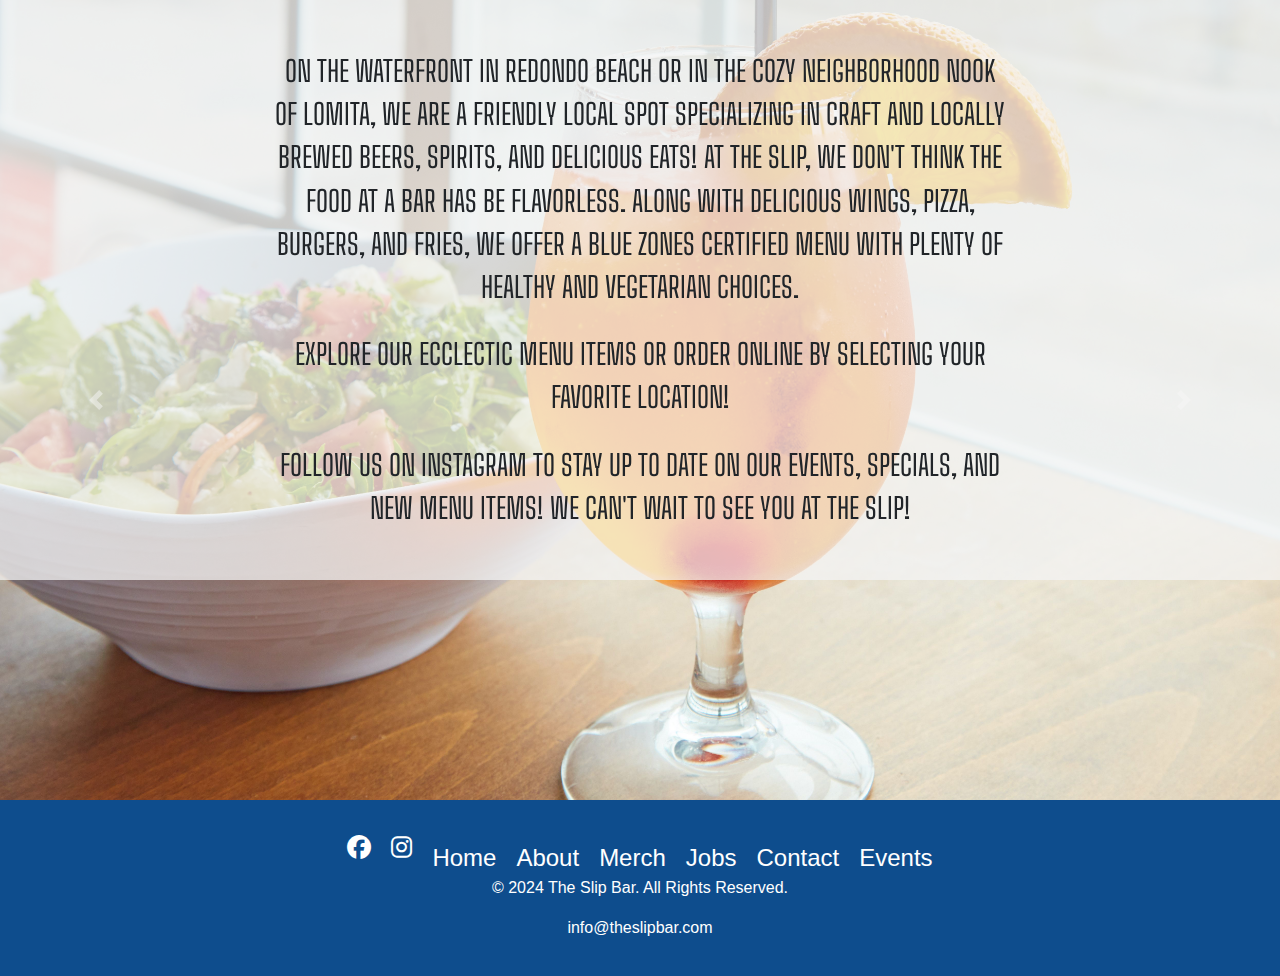
==== about.html @ 37f398b7 "Added files via upload" ====
<!DOCTYPE html>
<html lang="en">
  <head>
    <!-- Required meta tags -->
    <meta charset="utf-8" />
    <meta
      name="viewport"
      content="width=device-width, initial-scale=1, shrink-to-fit=no"
    />

    <link rel="stylesheet" href="css/index.css" />
    <!-- Bootstrap CSS -->
    <link
      rel="stylesheet"
      href="https://stackpath.bootstrapcdn.com/bootstrap/4.3.1/css/bootstrap.min.css"
      integrity="sha384-ggOyR0iXCbMQv3Xipma34MD+dH/1fQ784/j6cY/iJTQUOhcWr7x9JvoRxT2MZw1T"
      crossorigin="anonymous"
    />
    <!-- Font Awesome CSS -->
    <link rel="stylesheet" href="https://cdnjs.cloudflare.com/ajax/libs/font-awesome/5.15.3/css/all.min.css" integrity="sha384-mQ9vPWW95Napaa3aBF8nnWZQKfd8lXsYXnbGrvD73UEz1qUHvR1qqEFtY8x4ePE" crossorigin="anonymous">
    <link rel="stylesheet" href="css/css/all.min.css">


  

    <title>About Us</title>
  </head>
  <body>
    <header>
      <div class="about-container">
        <section class="about-container">
          <section class="about-section">
              <p>
                On the Waterfront in Redondo Beach or in the cozy neighborhood nook
                of Lomita, we are a friendly local spot specializing in craft and
                locally brewed beers, spirits, and delicious eats! At The Slip, we don't think the food at a bar has be flavorless. Along with delicious wings, pizza, burgers, and fries, we offer a Blue Zones
                certified menu with plenty of healthy and vegetarian choices.</p>
                <br>
              <p>
                Explore our ecclectic menu items or order online by selecting your favorite location!
              </p>
              <br>
              <p>
                Follow us on Instagram to stay up to date on our events, specials, and new menu items! We can't wait to see you at The Slip!
              </p>
          </section>
        <!-- <section class="nav-container"> -->
          <!-- <nav>
            <ul class="nav-flex-row">
              <li class="nav-item-tile">
                <a href="redondo-beach.html">
                  <div class="tile">
                    <span>Redondo Beach, CA</span>
                  </div>
                </a>
              </li>
              <li class="nav-item-tile">
                <a href="lomita.html">
                  <div class="tile">
                    <span>Lomita, CA</span>
                  </div>
                </a>
              </li> -->
            </ul>
          </nav>
        </section>
      </div>
    </header>

    <div id="carouselExampleControls" class="carousel slide" data-ride="carousel">
      <!-- Carousel content -->
           <div class="carousel-inner">
        <div class="carousel-item active">
          <img src="img/full (1).jpeg" class="d-block w-100" alt="food" />
        </div>
        <div class="carousel-item">
          <img src="img/full.jpeg" class="d-block w-100" alt="food" />
        </div>
      </div>
      <a
        class="carousel-control-prev"
        href="#carouselExampleControls"
        role="button"
        data-slide="prev"
      >
        <span class="carousel-control-prev-icon" aria-hidden="true"></span>
        <span class="sr-only">Previous</span>
      </a>
      <a
        class="carousel-control-next"
        href="#carouselExampleControls"
        role="button"
        data-slide="next"
      >
        <span class="carousel-control-next-icon" aria-hidden="true"></span>
        <span class="sr-only">Next</span>
      </a>
    </div>
    </div>

    <!-- <section class="about-section">
      <article>
        <p>
          On the Waterfront in Redondo Beach or in the cozy neighborhood nook
          of Lomita, we are a friendly local spot specializing in craft and
          locally brewed beers, spirits, and delicious eats! At The Slip, we don't think the food at a bar has be flavorless. Along with delicious wings, pizza, burgers, and fries, we offer a Blue Zones
          certified menu with plenty of healthy and vegetarian choices.</p>
          <br>
        <p>
          Explore our ecclectic menu items or order online by selecting your favorite location!
        </p>
        <br>
        <p>
          Follow us on Instagram to stay up to date on our events, specials, and new menu items! We can't wait to see you at The Slip!
        </p>
      </article>
    </section> -->

    <footer class="footer">
      <div class="social-links">
        <a href="https://www.facebook.com/theslipbar/" target="_blank">
          <i class="fab fa-facebook"></i>
        </a>
        <a href="https://www.instagram.com/theslipbar/" target="_blank">
          <i class="fab fa-instagram"></i>
        </a>
        <div class="footer-links">
          <a href="homepage.html">Home</a>
          <a href="about.html">About</a>
          <a href="Merch.html">Merch</a>
          <a href="jobs.html">Jobs</a>
          <a href="contact.html">Contact</a>
          <a href="events.html">Events</a>
        </div>
      </div>
      <p>© 2024 The Slip Bar. All Rights Reserved.</p>
      <p> info@theslipbar.com</p>
    </footer>

    <!-- Optional JavaScript -->
    <!-- jQuery first, then Popper.js, then Bootstrap JS -->
    <script
      src="https://code.jquery.com/jquery-3.3.1.slim.min.js"
      integrity="sha384-q8i/X+965DzO0rT7abK41JStQIAqVgRVzpbzo5smXKp4YfRvH+8abtTE1Pi6jizo"
      crossorigin="anonymous"
    ></script>
    <script
      src="https://cdnjs.cloudflare.com/ajax/libs/popper.js/1.14.7/umd/popper.min.js"
      integrity="sha384-UO2eT0CpHqdSJQ6hJty5KVphtPhzWj9WO1clHTMGa3JDZwrnQq4sF86dIHNDz0W1"
      crossorigin="anonymous"
    ></script>
    <script
      src="https://stackpath.bootstrapcdn.com/bootstrap/4.3.1/js/bootstrap.min.js"
      integrity="sha384-JjSmVgyd0p3pXB1rRibZUAYoIIy6OrQ6VrjIEaFf/nJGzIxFDsf4x0xIM+B07jRM"
      crossorigin="anonymous"
    ></script>
  </body>
</html>
---- css/index.css ----
/* Import font */
@import url("https://fonts.googleapis.com/css?family=Big+Shoulders+Text:100,300,400,500,600,700,800,900&display=swap");

/* Global styles */
body {
  font-family: "Big Shoulders Text", cursive;
  margin: 0;
}

/* Header styles */
.about-container {
  text-align: center;
  background-color: none;
  display: flexbox;
  flex-direction: wrap;
  position: absolute;
  z-index: 100;
  width: 100%;
}

.logo-container {
  text-align: center;
  background-color: rgba(14, 77, 141, 0.5);
  display: flex;
  flex-direction: column;
  align-items: center;
  position: absolute;
  z-index: 100;
  width: 100%;
}

.logo-container h1,
.logo {
  max-width: 70%;
  height: auto;
  margin-bottom: 10px;
}

/* Navigation styles */
.nav-flex-row,
.nav-item-tile {
  list-style: none;
  display: flex;
  flex-wrap: wrap;
  justify-content: center;
  padding: 10px;
  z-index: 100;
}

.nav-flex-row {
  display: inline;
  justify-content: center;
  position: absolute;
  left: 0;
  width: 100%;
}

.navbar-nav {
  display: flex;
  flex-wrap: wrap;
  justify-content: center;
}

.navbar-nav .nav-item {
  margin: 0 10px;
}

.navbar-nav .nav-link {
  font-family: "Big Shoulders Text", cursive;
  color: #ffffff;
  font-size: 1.5em;
  text-transform: uppercase;
  font-weight: 300;
}

/* Navigation tiles */
.nav-item-tile {
  display: flex;
  margin: 10px;
  align-items: center;
}

.nav-item-tile a {
  text-decoration-style: solid;
  display: flex;
  flex-wrap: wrap;
  flex-direction: column;
  align-items: center;
}

.tile {
  border: 2px solid black;
  color: black;
  padding: 15px;
  border-radius: 8px;
}

.tile span {
  color: #333;
  font-size: 1.2em;
  text-transform: uppercase;
  font-weight: 300;
  margin-top: 10px;
}

/* Media queries */
@media screen and (max-width: 992px) {
  .nav-flex-row {
    margin-top: 10px;
  }
}

@media screen and (max-width: 576px) {
  .nav-flex-row,
  .nav-item-tile {
    margin-top: 10px;
  }

  .nav-item-tile {
    margin: 5px;
  }

  .tile {
    padding: 10px;
  }

  .tile span {
    font-size: 1em;
  }
}

/* Dropdown styles */
.dropdown {
  display: none;
  position: absolute;
  background-color: none;
  box-shadow: 0 8px 16px rgba(0, 0, 0, 0.1);
  z-index: 1;
  width: max-content;
  margin-top: 0px;
}

.dropdown li {
  border-bottom: none;
}

.dropdown li:last-child {
  border-bottom: none;
}

.dropdown li a {
  color: #333;
}

/* Footer styles */
.footer {
  background-color: rgba(14, 77, 141, 255);
  color: #fff;
  text-align: center;
  padding: 20px;
}

.social-links,
.footer-links {
  display: flex;
  justify-content: center;
  margin-top: 10px;
}

.social-links a,
.footer-links a {
  color: #fff;
  margin: 0 10px;
  font-size: 24px;
  text-decoration: none;
}

/* Responsive styles */
@media (max-width: 768px) {
  .social-links,
  .footer-links {
    flex-direction: column;
    align-items: center;
  }

  .social-links a,
  .footer-links a {
    margin: 5px 0;
  }
}

/* Button styles */
#order-now-btn {
  background-color: teal;
  color: #fff;
  border: none;
  padding: 15px 30px;
  font-size: 18px;
  border-radius: 5px;
  cursor: pointer;
  transition: background-color 0.3s ease-in-out;
  margin-top: 20px;
}

#order-now-btn:hover {
  background-color: #ff0055;
}

/* Section styles */
.section-intro {
  height: 820px;
  background-image: url(img/homepage.png);
  background-size: cover;
  display: flex;
  flex-direction: column;
  justify-content: center;
  align-items: center;
}

.section-intro h1 {
  text-align: center;
  color: #ffffff;
  font-size: 4em;
  font-weight: 700;
}

/* About and Form section styles */
.button-section,
.about-section {
  display: flex;
  flex-direction: column;
  align-items: center;
  background-color: #f3f3f3c0;
  padding: 50px 30px;
}

.link-to-book,
.form-group p {
  font-size: 1.2em;
}

a.link-to-book:hover {
  background-color: #ffffff;
  color: #95999e;
  text-decoration: none;
}

.about-section p,
.about-section h3 {
  text-align: center;
  width: 60%;
  margin: auto;
  font-family: "Big Shoulders Text", cursive;
  font-size: 1.8em;
  text-transform: uppercase;
}

.row-flex,
.flex-column-form,
.opening-time,
.contact-adress {
  display: flex;
  flex-direction: row;
  margin: 30px 20px;
}

/* Form button styles */
.btn.btn-primary {
  font-family: "Big Shoulders Text", cursive;
  color: #ffffff;
  background-color: #95999e;
  text-transform: uppercase;
  font-size: 16px;
  padding: 5px 10px;
  letter-spacing: 2px;
  border: 0;
}

.btn.btn-primary:hover {
  background-color: #747474;
}

/* Opening time and contact address styles */
.opening-time,
.contact-adress {
  flex: 1;
  font-size: 1.2em;
}

.opening-time p span,
.contact-adress p span {
  display: block;
}

/* Add this to your existing CSS */

/* Carousel styles */
.carousel-inner {
  height: 100%; /* Set the height to 100% */
}

.carousel-item {
  height: 100%; /* Set the height of each carousel item to 100% */
}

.carousel-item img {
  object-fit: cover; /* Make the image cover the entire carousel item */
  width: 100%; /* Make the image width 100% of the carousel item */
  height: 100%; /* Make the image height 100% of the carousel item */
}

/* Media queries for mobile */
@media (max-width: 576px) {
  .carousel-inner {
    height: 300px; /* Set a specific height for mobile screens */
  }

  .carousel-item img {
    height: 300px; /* Set a specific height for mobile screens */
  }
}

/* Media queries for desktop */
@media (min-width: 992px) {
  .carousel-inner {
    height: 800px; /* Adjust height for desktop screens */
  }

  .carousel-item img {
    height: 800px; /* Adjust height for desktop screens */
  }
}


/* Media queries for specific screen sizes */
@media (min-width: 577px) and (max-width: 800px) {
  .section-intro {
    height: 500px;
  }

  .about-section p,
  .about-section h3 {
    font-size: 20px;
  }

  .carousel-inner {
    height: auto;
  }

  .row-flex {
    display: flex;
    flex-direction: column;
  }
}

@media screen and (max-width: 576px) {
  .section-intro {
    height: 300px;
  }

  .about-section {
    padding: auto;
  }

  .section-intro h1 {
    font-size: 2em;
  }

  .about-section p,
  .about-section h3 {
    font-size: 15px;
  }

  .carousel-inner {
    height: auto;
  }

  .row-flex {
    display: flex;
    flex-direction: column;
  }

  .row-flex h3 {
    font-size: 25px;
    text-align: center;
  }

  .form-group p {
    font-size: 15px;
  }

  .opening-time p span,
  .contact-adress p span {
    font-size: 15px;
    text-align: center;
  }
}

@media screen and (max-width: 992px) {
  .about-container,
  .nav-flex-row {
    margin-top: 300px;
    justify-content: center;
    flex-direction: column;
    align-items: center;
  }

  .nav-item-tile {
    list-style: none;
    margin: 15px 5px 0;
    flex-direction: column;
    align-items: center;
  }

  .tile {
    padding: 10px;
    flex-direction: column;
    align-items: center;
  }

  .tile span {
    font-size: 1em;
    flex-direction: column;
    align-items: center;
  }
}

@media screen and (max-width: 576px) {
  .about-container,
  .nav-flex-row {
    margin-top: 50px;
  }

  .nav-item-tile {
    margin: 10px 3px 0;
  }

  .tile {
    padding: 2px;
  }

  .tile span {
    font-size: 0.8em;
  }
}
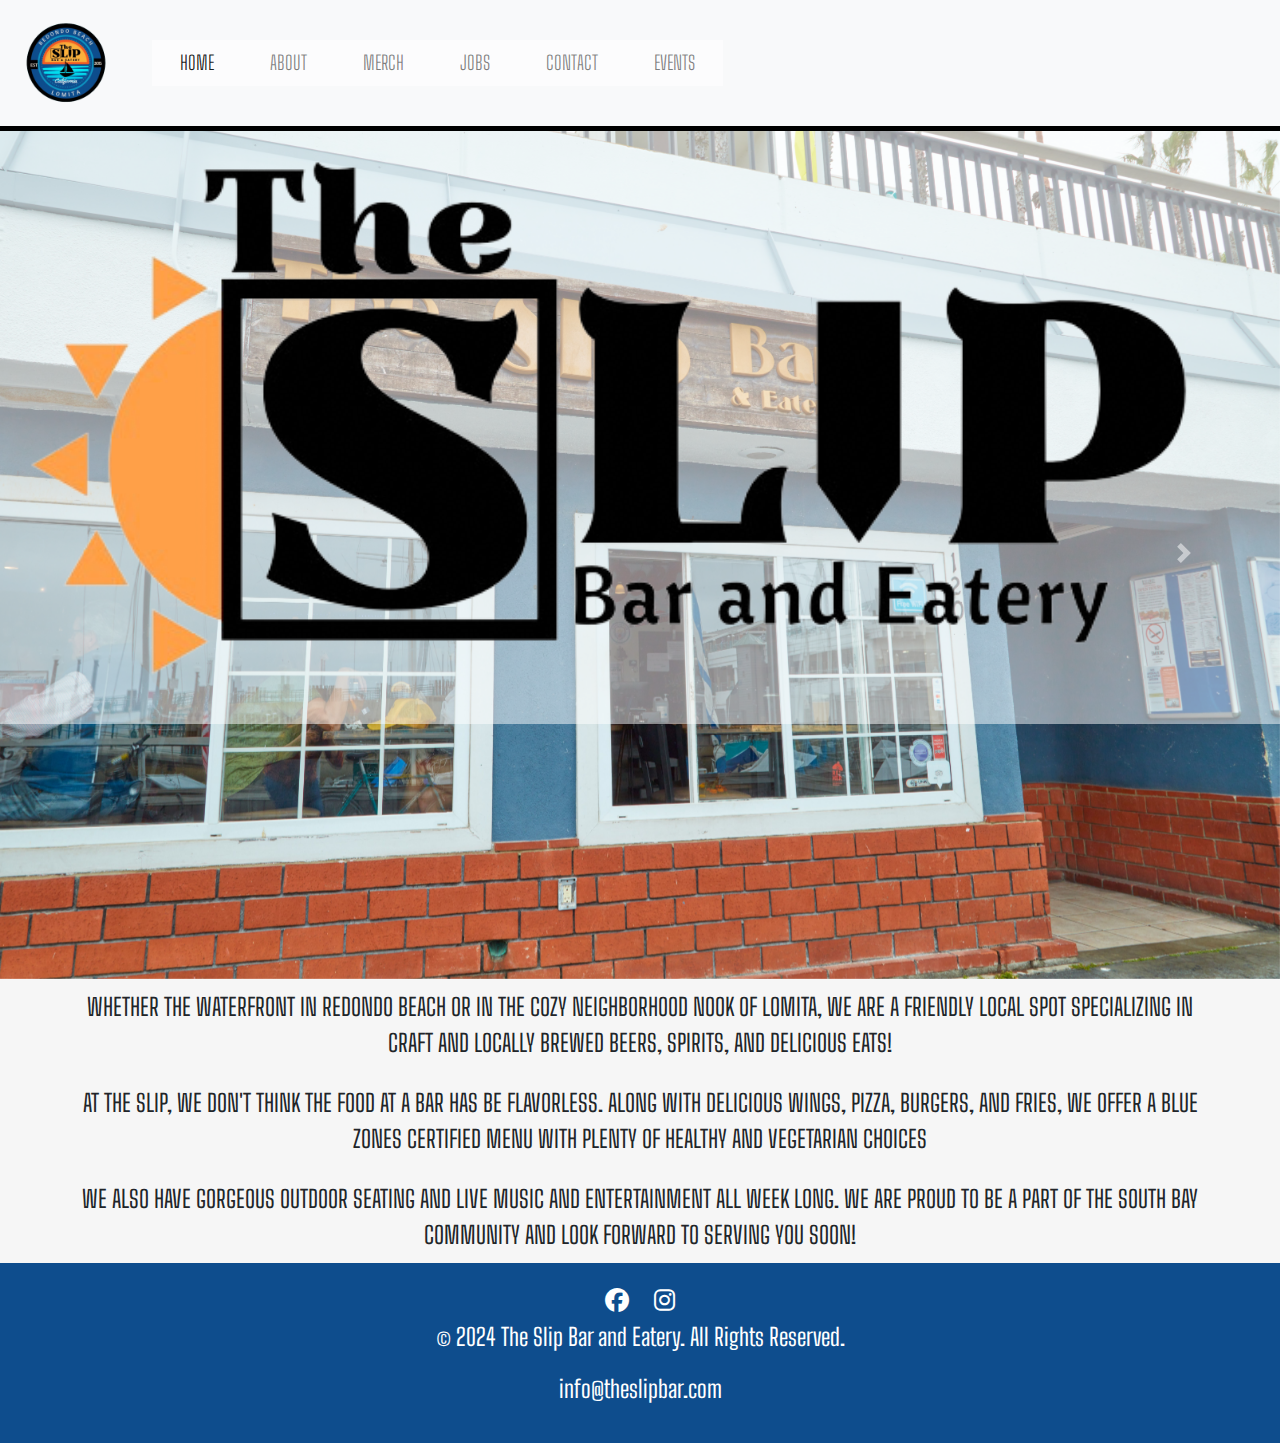
==== commit ef9b2850: "Working Draft V1 (no React)" ====
--- a/about.html
+++ b/about.html
@@ -1,69 +1,70 @@
 <!DOCTYPE html>
 <html lang="en">
-  <head>
+
+<head>
     <!-- Required meta tags -->
     <meta charset="utf-8" />
-    <meta
-      name="viewport"
-      content="width=device-width, initial-scale=1, shrink-to-fit=no"
-    />
+    <meta name="viewport" content="width=device-width, initial-scale=1, shrink-to-fit=no" />
 
     <link rel="stylesheet" href="css/index.css" />
     <!-- Bootstrap CSS -->
-    <link
-      rel="stylesheet"
-      href="https://stackpath.bootstrapcdn.com/bootstrap/4.3.1/css/bootstrap.min.css"
-      integrity="sha384-ggOyR0iXCbMQv3Xipma34MD+dH/1fQ784/j6cY/iJTQUOhcWr7x9JvoRxT2MZw1T"
-      crossorigin="anonymous"
-    />
+    <link rel="stylesheet" href="https://stackpath.bootstrapcdn.com/bootstrap/4.3.1/css/bootstrap.min.css"
+        integrity="sha384-ggOyR0iXCbMQv3Xipma34MD+dH/1fQ784/j6cY/iJTQUOhcWr7x9JvoRxT2MZw1T" crossorigin="anonymous" />
     <!-- Font Awesome CSS -->
-    <link rel="stylesheet" href="https://cdnjs.cloudflare.com/ajax/libs/font-awesome/5.15.3/css/all.min.css" integrity="sha384-mQ9vPWW95Napaa3aBF8nnWZQKfd8lXsYXnbGrvD73UEz1qUHvR1qqEFtY8x4ePE" crossorigin="anonymous">
+    <link rel="stylesheet" href="https://cdnjs.cloudflare.com/ajax/libs/font-awesome/5.15.3/css/all.min.css"
+        integrity="sha384-mQ9vPWW95Napaa3aBF8nnWZQKfd8lXsYXnbGrvD73UEz1qUHvR1qqEFtY8x4ePE" crossorigin="anonymous">
     <link rel="stylesheet" href="css/css/all.min.css">
+    <script src="page.js"></script>
+
+<body>
+    <nav class="navbar navbar-expand-lg navbar-light bg-light">
+        <a class="navbar-brand" href="#">
+            <img src="img/slipiglogo.png" alt="The Slip Bar and Eatery" />
+            </a>
+            <button class="navbar-toggler" type="button" data-toggle="collapse" data-target="#navbarNav"
+                aria-controls="navbarNav" aria-expanded="false" aria-label="Toggle navigation">
+                <span class="navbar-toggler-icon"></span>
+            </button>
+            <div class="collapse navbar-collapse" id="navbarNav">
+                <ul class="navbar-nav">
+                    <li class="nav-item active">
+                        <a class="nav-link" href="index.html">Home <span class="sr-only">(current)</span></a>
+                    </li>
+                    <li class="nav-item">
+                        <a class="nav-link" href="about.html">About</a>
+                    </li>
+                    <li class="nav-item">
+                        <a class="nav-link" href="Merch.html">Merch</a>
+                    </li>
+                    <li class="nav-item">
+                        <a class="nav-link" href="jobs.html">Jobs</a>
+                    </li>
+                    <li class="nav-item">
+                        <a class="nav-link" href="contact.html">Contact</a>
+                    </li>
+                    <li class="nav-item">
+                        <a class="nav-link" href="events.html">Events</a>
+                    </li>
+                </ul>
+            </div>
+        </nav>
+
+            <div class="nav-links">
+                <!-- Dropdown menu items go here -->
+            </div>
 
 
-  
+        <!-- Rest of your HTML content -->
 
-    <title>About Us</title>
-  </head>
-  <body>
+        <script>
+            function toggleNav() {
+                const navLinks = document.querySelector('.nav-links');
+                navLinks.classList.toggle('show');
+            }
+        </script>
     <header>
-      <div class="about-container">
-        <section class="about-container">
-          <section class="about-section">
-              <p>
-                On the Waterfront in Redondo Beach or in the cozy neighborhood nook
-                of Lomita, we are a friendly local spot specializing in craft and
-                locally brewed beers, spirits, and delicious eats! At The Slip, we don't think the food at a bar has be flavorless. Along with delicious wings, pizza, burgers, and fries, we offer a Blue Zones
-                certified menu with plenty of healthy and vegetarian choices.</p>
-                <br>
-              <p>
-                Explore our ecclectic menu items or order online by selecting your favorite location!
-              </p>
-              <br>
-              <p>
-                Follow us on Instagram to stay up to date on our events, specials, and new menu items! We can't wait to see you at The Slip!
-              </p>
-          </section>
-        <!-- <section class="nav-container"> -->
-          <!-- <nav>
-            <ul class="nav-flex-row">
-              <li class="nav-item-tile">
-                <a href="redondo-beach.html">
-                  <div class="tile">
-                    <span>Redondo Beach, CA</span>
-                  </div>
-                </a>
-              </li>
-              <li class="nav-item-tile">
-                <a href="lomita.html">
-                  <div class="tile">
-                    <span>Lomita, CA</span>
-                  </div>
-                </a>
-              </li> -->
-            </ul>
-          </nav>
-        </section>
+      <div class="logo-container">
+        <img class="logo" src="img/thesliphomepagelogo.png" alt="Restaurant Logo" />
       </div>
     </header>
 
@@ -71,11 +72,14 @@
       <!-- Carousel content -->
            <div class="carousel-inner">
         <div class="carousel-item active">
-          <img src="img/full (1).jpeg" class="d-block w-100" alt="food" />
+          <img src="img/sliptredondo-exterior-2.jpeg" class="d-block w-100" alt="food" />
         </div>
         <div class="carousel-item">
-          <img src="img/full.jpeg" class="d-block w-100" alt="food" />
+          <img src="img/slipredondo-exterior.jpeg" class="d-block w-100" alt="food" />
         </div>
+        <!-- <div class="carousel-item">
+          <img src="img/full2.jpeg" class="d-block w-100" alt="food" />
+        </div> -->
       </div>
       <a
         class="carousel-control-prev"
@@ -98,61 +102,43 @@
     </div>
     </div>
 
-    <!-- <section class="about-section">
+    <section class="about-section">
       <article>
         <p>
-          On the Waterfront in Redondo Beach or in the cozy neighborhood nook
-          of Lomita, we are a friendly local spot specializing in craft and
-          locally brewed beers, spirits, and delicious eats! At The Slip, we don't think the food at a bar has be flavorless. Along with delicious wings, pizza, burgers, and fries, we offer a Blue Zones
-          certified menu with plenty of healthy and vegetarian choices.</p>
+          Whether the waterfront in Redondo Beach or in the cozy neighborhood nook of Lomita, we are a friendly local spot specializing in craft and locally brewed beers, spirits, and delicious eats!</p>
           <br>
-        <p>
-          Explore our ecclectic menu items or order online by selecting your favorite location!
-        </p>
-        <br>
-        <p>
-          Follow us on Instagram to stay up to date on our events, specials, and new menu items! We can't wait to see you at The Slip!
+          
+          <p>At The Slip, we don't think the food at a bar has be flavorless. Along with delicious wings, pizza, burgers, and fries, we offer a Blue Zones Certified menu with plenty of healthy and vegetarian choices</p> 
+          <br>
+          <p>We also have gorgeous outdoor seating and live music and entertainment all week long. We are proud to be a part of the South Bay community and look forward to serving you soon!
         </p>
       </article>
-    </section> -->
+    </section>
+
 
     <footer class="footer">
-      <div class="social-links">
-        <a href="https://www.facebook.com/theslipbar/" target="_blank">
-          <i class="fab fa-facebook"></i>
-        </a>
-        <a href="https://www.instagram.com/theslipbar/" target="_blank">
-          <i class="fab fa-instagram"></i>
-        </a>
-        <div class="footer-links">
-          <a href="homepage.html">Home</a>
-          <a href="about.html">About</a>
-          <a href="Merch.html">Merch</a>
-          <a href="jobs.html">Jobs</a>
-          <a href="contact.html">Contact</a>
-          <a href="events.html">Events</a>
+            <div class="social-links">
+                <a href="https://www.facebook.com/theslipbar/" target="_blank">
+                    <i class="fab fa-facebook"></i>
+            </a>
+            <a href="https://www.instagram.com/theslipbar/" target="_blank">
+                <i class="fab fa-instagram"></i>
+            </a>
         </div>
-      </div>
-      <p>© 2024 The Slip Bar. All Rights Reserved.</p>
-      <p> info@theslipbar.com</p>
+        <p>© 2024 The Slip Bar and Eatery. All Rights Reserved.</p>
+        <p>info@theslipbar.com</p>
     </footer>
 
-    <!-- Optional JavaScript -->
-    <!-- jQuery first, then Popper.js, then Bootstrap JS -->
-    <script
-      src="https://code.jquery.com/jquery-3.3.1.slim.min.js"
-      integrity="sha384-q8i/X+965DzO0rT7abK41JStQIAqVgRVzpbzo5smXKp4YfRvH+8abtTE1Pi6jizo"
-      crossorigin="anonymous"
-    ></script>
-    <script
-      src="https://cdnjs.cloudflare.com/ajax/libs/popper.js/1.14.7/umd/popper.min.js"
-      integrity="sha384-UO2eT0CpHqdSJQ6hJty5KVphtPhzWj9WO1clHTMGa3JDZwrnQq4sF86dIHNDz0W1"
-      crossorigin="anonymous"
-    ></script>
-    <script
-      src="https://stackpath.bootstrapcdn.com/bootstrap/4.3.1/js/bootstrap.min.js"
-      integrity="sha384-JjSmVgyd0p3pXB1rRibZUAYoIIy6OrQ6VrjIEaFf/nJGzIxFDsf4x0xIM+B07jRM"
-      crossorigin="anonymous"
-    ></script>
-  </body>
-</html>
+    <script src="page.js"></script>
+    <script src="https://code.jquery.com/jquery-3.3.1.slim.min.js"
+        integrity="sha384-q8i/X+965DzO0rT7abK41JStQIAqVgRVzpbzo5smXKp4YfRvH+8abtTE1Pi6jizo"
+        crossorigin="anonymous"></script>
+    <script src="https://cdnjs.cloudflare.com/ajax/libs/popper.js/1.14.7/umd/popper.min.js"
+        integrity="sha384-UO2eT0CpHqdSJQ6hJty5KVphtPhzWj9WO1clHTMGa3JDZwrnQq4sF86dIHNDz0W1"
+        crossorigin="anonymous"></script>
+    <script src="https://stackpath.bootstrapcdn.com/bootstrap/4.3.1/js/bootstrap.min.js"
+        integrity="sha384-JjSmVgyd0p3pXB1rRibZUAYoIIy6OrQ6VrjIEaFf/nJGzIxFDsf4x0xIM+B07jRM"
+        crossorigin="anonymous"></script>
+</body>
+
+</html>--- a/css/index.css
+++ b/css/index.css
@@ -5,93 +5,83 @@
 body {
   font-family: "Big Shoulders Text", cursive;
   margin: 0;
+  padding: 0;
+  color: #333;
+
 }
 
 /* Header styles */
-.about-container {
-  text-align: center;
-  background-color: none;
-  display: flexbox;
-  flex-direction: wrap;
+.about-container,
+.logo-container {
+  text-align: center;
+  color: #333
+  display: flex;
+  flex-direction: column;
   position: absolute;
   z-index: 100;
   width: 100%;
-}
-
+  height: auto;
+}
+
+.logo {
+  width: 100%;
+  height: auto;
+}
 .logo-container {
-  text-align: center;
-  background-color: rgba(14, 77, 141, 0.5);
-  display: flex;
-  flex-direction: column;
-  align-items: center;
-  position: absolute;
-  z-index: 100;
-  width: 100%;
-}
-
-.logo-container h1,
-.logo {
-  max-width: 70%;
+  width: 100%;
+  border-top: 5px solid black;
   height: auto;
-  margin-bottom: 10px;
-}
-
-/* Navigation styles */
-.nav-flex-row,
-.nav-item-tile {
-  list-style: none;
-  display: flex;
-  flex-wrap: wrap;
-  justify-content: center;
-  padding: 10px;
-  z-index: 100;
-}
-
-.nav-flex-row {
-  display: inline;
+  background-color: rgba(255, 255, 255, 0.5);
+  
+}
+
+/* Center the locations container in the carousel */
+.locations-container {
+  display: flex;
+  flex-direction: column;
+  align-items: center;
   justify-content: center;
   position: absolute;
-  left: 0;
-  width: 100%;
-}
-
-.navbar-nav {
+  width: 100%;
+  top: 70%;
+  text-align: center; /* Optional: Center the text inside the container */
+  background-color: rgba(255, 255, 255, 0.5);
+  color: #333;
+  font-family: "Big Shoulders Text", cursive;
+  font-size: x-large;
+  font-weight: 600;
+  z-index: 100;
+  transform: translateY(-150%);
+}
+
+.location {
+  display: flex;
+  flex-direction: column;
+  margin: 1px;
+  align-items: center;
+  font-family: "Big Shoulders Text", cursive;
+  font-size: x-large;
+  color: #333;
+  font-size: 1.2em;
+  text-transform: uppercase;
+  font-weight: 300;
+}
+
+.locations a {
+  text-decoration-style: solid;
   display: flex;
   flex-wrap: wrap;
-  justify-content: center;
-}
-
-.navbar-nav .nav-item {
-  margin: 0 10px;
-}
-
-.navbar-nav .nav-link {
-  font-family: "Big Shoulders Text", cursive;
-  color: #ffffff;
-  font-size: 1.5em;
-  text-transform: uppercase;
-  font-weight: 300;
-}
-
-/* Navigation tiles */
-.nav-item-tile {
-  display: flex;
-  margin: 10px;
-  align-items: center;
-}
-
-.nav-item-tile a {
-  text-decoration-style: solid;
-  display: flex;
-  flex-wrap: wrap;
-  flex-direction: column;
-  align-items: center;
-}
-
-.tile {
+  flex-direction: column;
+  align-items: center;
+  font-family: "Big Shoulders Text", cursive;
+  font-size: x-large;
+  color: #333;
+}
+
+.locations {
   border: 2px solid black;
   color: black;
-  padding: 15px;
+  padding: 1px;
   border-radius: 8px;
 }
 
@@ -100,56 +90,155 @@
   font-size: 1.2em;
   text-transform: uppercase;
   font-weight: 300;
-  margin-top: 10px;
-}
-
+  display: flex;
+  flex-direction: column;
+  align-items: center;
+  font-family: "Big Shoulders Text", cursive;
+  margin: 1px;
+}
+
+/* Media query for mobile */
+@media screen and (max-width: 576px) {
+  .locations-container {
+    width: 100%;
+    top: 90%; /* Center vertically on top of the carousel in mobile */
+    left: 0;
+
+
+    transform: translateY(-150%); /* Adjust for vertical centering */
+  }
+}
+
+
+/* Media query for smaller screens */
+@media screen and (max-width: 576px) {
+  .about-container,
+  .logo-container {
+    display: flex;
+    align-items: center;
+    flex-direction: column;
+  }
+
+  .logo {
+    width: 50%;
+    height: auto;
+
+  }
+}
+
+/* Navigation styles */
+nav {
+  display: flex;
+  justify-content: space-between;
+  align-items: center;
+  padding: 20px 0;
+  color: #fff;
+  position: absolute;
+  width: 100%;
+  z-index: 100;
+
+  }
+
+
+nav-brand {
+  display: flex;
+  justify-content: center;
+  align-items: center;
+  margin: 0;
+  padding: 0;
+  font-size: 2em;
+  font-weight: 700;
+  color: #fff;
+  text-transform: uppercase;
+  text-decoration: none;
+  margin-left: 20px;
+}
+
+/* Add this CSS block to style the navigation bar image */
+.navbar-brand img {
+  max-width: 100px; /* Set the maximum width of the logo */
+  height: auto; /* Maintain the aspect ratio */
+  margin-right: 10px; /* Adjust the margin for spacing */
+}
+
+/* Optional: Add a style for the navbar background color */
+.navbar {
+  background-color: white;
+  color: #333;
+}
+.navbar-nav {
+  background-color: rgba(255, 255, 255, 0.5);
+  text-transform: uppercase;
+  font-size: 1,1em;
+  margin: 0 10px;
+  text-decoration: none;
+  font-family: "Big Shoulders Text", cursive;
+  font-weight: 300;
+}
+.navbar-nav a {
+  color: #fff;
+  text-transform: uppercase;
+  font-size: 1.1em;
+  margin: 0 10px;
+  text-decoration: none;
+  font-family: "Big Shoulders Text", cursive;
+  font-weight: 300;
+}
+.nav-item {
+  color: #fff;
+  text-transform: uppercase;
+  font-size: 1.1em;
+  margin: 0 10px;
+  text-decoration: none;
+  font-family: "Big Shoulders Text", cursive;
+  font-weight: 300;
+}
+.nav-item a {
+  color: #fff;
+  text-transform: uppercase;
+  font-size: 1.1em;
+  margin: 0 10px;
+  text-decoration: none;
+  font-family: "Big Shoulders Text", cursive;
+  font-weight: 300;
+}
+.nav-item a:hover {
+  color: white;
+  text-decoration: none;
+}
+.nav-link {
+  color: #fff;
+  text-transform: uppercase;
+  font-size: 1.1em;
+  margin: 0 10px;
+  text-decoration: none;
+  font-family: "Big Shoulders Text", cursive;
+  font-weight: 300;
+}
 /* Media queries */
-@media screen and (max-width: 992px) {
+@media (max-width: 768px) {
   .nav-flex-row {
     margin-top: 10px;
   }
-}
-
-@media screen and (max-width: 576px) {
-  .nav-flex-row,
-  .nav-item-tile {
-    margin-top: 10px;
-  }
-
-  .nav-item-tile {
-    margin: 5px;
-  }
-
-  .tile {
-    padding: 10px;
-  }
-
-  .tile span {
-    font-size: 1em;
-  }
-}
-
-/* Dropdown styles */
-.dropdown {
-  display: none;
-  position: absolute;
-  background-color: none;
-  box-shadow: 0 8px 16px rgba(0, 0, 0, 0.1);
-  z-index: 1;
-  width: max-content;
-  margin-top: 0px;
-}
-
-.dropdown li {
-  border-bottom: none;
-}
-
-.dropdown li:last-child {
-  border-bottom: none;
-}
-
-.dropdown li a {
-  color: #333;
+
+  /* Dropdown styles */
+  .dropdown {
+    display: block;
+    position: relative;
+    background-color: none;
+    box-shadow: none;
+    width: 100%;
+    margin-top: 0;
+  }
+
+  .dropdown li,
+  .dropdown li:last-child {
+    border-bottom: none;
+  }
+
+  .dropdown li a {
+    color: #333;
+  }
 }
 
 /* Footer styles */
@@ -160,31 +249,23 @@
   padding: 20px;
 }
 
-.social-links,
-.footer-links {
-  display: flex;
-  justify-content: center;
-  margin-top: 10px;
-}
-
-.social-links a,
-.footer-links a {
+/* Social links */
+.social-links a {
   color: #fff;
   margin: 0 10px;
   font-size: 24px;
   text-decoration: none;
+  display: inline-block; /* Ensure proper spacing between social icons */
 }
 
 /* Responsive styles */
-@media (max-width: 768px) {
-  .social-links,
-  .footer-links {
+@media (max-width: 576px) {
+  .social-links {
     flex-direction: column;
     align-items: center;
   }
 
-  .social-links a,
-  .footer-links a {
+  .social-links a {
     margin: 5px 0;
   }
 }
@@ -231,7 +312,7 @@
   flex-direction: column;
   align-items: center;
   background-color: #f3f3f3c0;
-  padding: 50px 30px;
+  padding: 10px;
 }
 
 .link-to-book,
@@ -245,16 +326,34 @@
   text-decoration: none;
 }
 
+
 .about-section p,
 .about-section h3 {
   text-align: center;
-  width: 60%;
+  width: 90%;
   margin: auto;
   font-family: "Big Shoulders Text", cursive;
-  font-size: 1.8em;
-  text-transform: uppercase;
-}
-
+  font-size: 1.5em;
+  text-transform: uppercase;
+}
+
+h1 {
+  text-align: center;
+  width: 95%;
+  margin: auto;
+  font-family: "Big Shoulders Text", cursive;
+  font-size: .9em;
+  text-transform: uppercase;
+}
+
+p {
+  text-align: center;
+  width: 85%;
+  margin: 15px auto;
+  font-family: "Big Shoulders Text", cursive;
+  font-size: 1.5em;
+}
+  
 .row-flex,
 .flex-column-form,
 .opening-time,
@@ -292,154 +391,65 @@
   display: block;
 }
 
-/* Add this to your existing CSS */
-
 /* Carousel styles */
 .carousel-inner {
-  height: 100%; /* Set the height to 100% */
+  height: 100%;
 }
 
 .carousel-item {
-  height: 100%; /* Set the height of each carousel item to 100% */
+  height: 100%;
 }
 
 .carousel-item img {
-  object-fit: cover; /* Make the image cover the entire carousel item */
-  width: 100%; /* Make the image width 100% of the carousel item */
-  height: 100%; /* Make the image height 100% of the carousel item */
-}
-
-/* Media queries for mobile */
+  object-fit: cover;
+  width: 100%;
+  height: 100%;
+}
+
 @media (max-width: 576px) {
   .carousel-inner {
-    height: 300px; /* Set a specific height for mobile screens */
+    height: 300px;
   }
 
   .carousel-item img {
-    height: 300px; /* Set a specific height for mobile screens */
-  }
-}
-
-/* Media queries for desktop */
-@media (min-width: 992px) {
-  .carousel-inner {
-    height: 800px; /* Adjust height for desktop screens */
-  }
-
-  .carousel-item img {
-    height: 800px; /* Adjust height for desktop screens */
-  }
-}
-
-
-/* Media queries for specific screen sizes */
-@media (min-width: 577px) and (max-width: 800px) {
-  .section-intro {
-    height: 500px;
-  }
-
-  .about-section p,
-  .about-section h3 {
-    font-size: 20px;
-  }
-
-  .carousel-inner {
+    height: 300px;
+  }
+}
+
+/* Default styles for FOOD MENU section */
+.food-menu {
+  text-align: center;
+  margin: 20px 0;
+}
+
+.food-menu img {
+  max-width: auto;
+  height: auto;
+  display: flex;
+  flex-direction: wrap;
+  margin: auto;
+  box-shadow: 0 4px 8px rgba(0, 0, 0, 0.1);
+}
+
+.menu-container {
+  width: auto;
+  height: auto;
+}
+
+/* Media query for mobile devices */
+@media only screen and (max-width: 767px) {
+  .food-menu {
+    margin: 10px 0; /* Adjust margin for smaller screens */
+  }
+
+  .food-menu img {
+    max-width: 100%; /* Make images responsive to the width of the screen */
     height: auto;
-  }
-
-  .row-flex {
-    display: flex;
-    flex-direction: column;
-  }
-}
-
-@media screen and (max-width: 576px) {
-  .section-intro {
-    height: 300px;
-  }
-
-  .about-section {
-    padding: auto;
-  }
-
-  .section-intro h1 {
-    font-size: 2em;
-  }
-
-  .about-section p,
-  .about-section h3 {
-    font-size: 15px;
-  }
-
-  .carousel-inner {
-    height: auto;
-  }
-
-  .row-flex {
-    display: flex;
-    flex-direction: column;
-  }
-
-  .row-flex h3 {
-    font-size: 25px;
-    text-align: center;
-  }
-
-  .form-group p {
-    font-size: 15px;
-  }
-
-  .opening-time p span,
-  .contact-adress p span {
-    font-size: 15px;
-    text-align: center;
-  }
-}
-
-@media screen and (max-width: 992px) {
-  .about-container,
-  .nav-flex-row {
-    margin-top: 300px;
-    justify-content: center;
-    flex-direction: column;
-    align-items: center;
-  }
-
-  .nav-item-tile {
-    list-style: none;
-    margin: 15px 5px 0;
-    flex-direction: column;
-    align-items: center;
-  }
-
-  .tile {
-    padding: 10px;
-    flex-direction: column;
-    align-items: center;
-  }
-
-  .tile span {
-    font-size: 1em;
-    flex-direction: column;
-    align-items: center;
-  }
-}
-
-@media screen and (max-width: 576px) {
-  .about-container,
-  .nav-flex-row {
-    margin-top: 50px;
-  }
-
-  .nav-item-tile {
-    margin: 10px 3px 0;
-  }
-
-  .tile {
-    padding: 2px;
-  }
-
-  .tile span {
-    font-size: 0.8em;
-  }
-}
+    margin: 5px auto; /* Adjust margin for smaller screens */
+    box-shadow: none; /* Remove box shadow on smaller screens */
+  }
+
+  .menu-container {
+    height: auto; /* Adjust height for smaller screens */
+  }
+}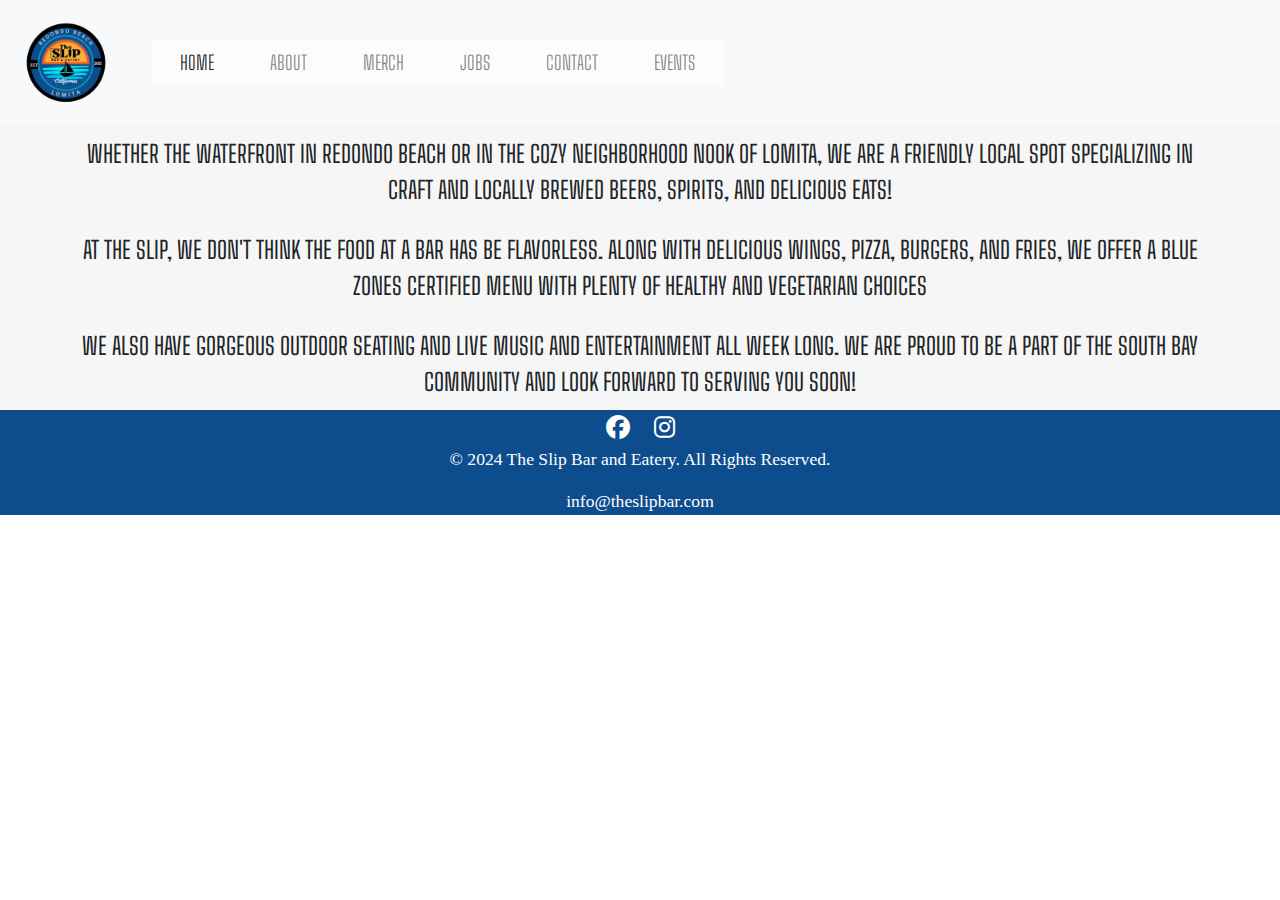
==== commit 9469580c: "Updated V1.1 of Draft." ====
--- a/about.html
+++ b/about.html
@@ -62,14 +62,22 @@
                 navLinks.classList.toggle('show');
             }
         </script>
-    <header>
-      <div class="logo-container">
-        <img class="logo" src="img/thesliphomepagelogo.png" alt="Restaurant Logo" />
-      </div>
-    </header>
+
 
     <div id="carouselExampleControls" class="carousel slide" data-ride="carousel">
-      <!-- Carousel content -->
+      <div class="locations-container">
+        <div class="location">
+          <h1> The Slip Bar and Eatery</h1>
+          <a href="./index.html" target="_blank">
+            <div class="location-link" id="directions-btn">
+              <i class="fas fa-map-marker-alt"></i>
+
+              Odiv>
+            </div>
+         
+          </section>
+        </div>
+
            <div class="carousel-inner">
         <div class="carousel-item active">
           <img src="img/sliptredondo-exterior-2.jpeg" class="d-block w-100" alt="food" />
@@ -77,9 +85,9 @@
         <div class="carousel-item">
           <img src="img/slipredondo-exterior.jpeg" class="d-block w-100" alt="food" />
         </div>
-        <!-- <div class="carousel-item">
+       <div class="carousel-item">
           <img src="img/full2.jpeg" class="d-block w-100" alt="food" />
-        </div> -->
+        </div>
       </div>
       <a
         class="carousel-control-prev"
--- a/css/index.css
+++ b/css/index.css
@@ -3,7 +3,6 @@
 
 /* Global styles */
 body {
-  font-family: "Big Shoulders Text", cursive;
   margin: 0;
   padding: 0;
   color: #333;
@@ -29,7 +28,7 @@
 }
 .logo-container {
   width: 100%;
-  border-top: 5px solid black;
+  /*border-top: 5px solid black;*/
   height: auto;
   background-color: rgba(255, 255, 255, 0.5);
   
@@ -47,7 +46,6 @@
   text-align: center; /* Optional: Center the text inside the container */
   background-color: rgba(255, 255, 255, 0.5);
   color: #333;
-  font-family: "Big Shoulders Text", cursive;
   font-size: x-large;
   font-weight: 600;
   z-index: 100;
@@ -59,12 +57,25 @@
   flex-direction: column;
   margin: 1px;
   align-items: center;
-  font-family: "Big Shoulders Text", cursive;
+  /* font-family: "Big Shoulders Text", cursive; */ */
   font-size: x-large;
   color: #333;
   font-size: 1.2em;
   text-transform: uppercase;
   font-weight: 300;
+}
+.location-link {
+  text-decoration: none;
+  font-family: "arial narrow", sans-serif;
+  text-transform: mixed-case;
+  font-size: .7em;
+  color: #333; /* Change this to your preferred link color */
+  font-weight: bold;
+  transition: color 0.3s ease; /* Optional: Smooth color transition on hover */
+}
+
+.location-link:hover {
+  color: #0056b3; /* Change this to your preferred link color on hover */
 }
 
 .locations a {
@@ -93,12 +104,15 @@
   display: flex;
   flex-direction: column;
   align-items: center;
-  font-family: "Big Shoulders Text", cursive;
+  font-family: "Big Shoulders Text", cursive; */
   margin: 1px;
 }
 
 /* Media query for mobile */
 @media screen and (max-width: 576px) {
+  .location-link {
+    font-size: 0.8em;
+  }
   .locations-container {
     width: 100%;
     top: 90%; /* Center vertically on top of the carousel in mobile */
@@ -165,6 +179,10 @@
 .navbar {
   background-color: white;
   color: #333;
+}
+
+.navbar-toggler-icon {
+  font-size: 18px; /* Adjust the font size to make it smaller */
 }
 .navbar-nav {
   background-color: rgba(255, 255, 255, 0.5);
@@ -246,7 +264,6 @@
   background-color: rgba(14, 77, 141, 255);
   color: #fff;
   text-align: center;
-  padding: 20px;
 }
 
 /* Social links */
@@ -346,12 +363,12 @@
   text-transform: uppercase;
 }
 
+
 p {
   text-align: center;
   width: 85%;
   margin: 15px auto;
-  font-family: "Big Shoulders Text", cursive;
-  font-size: 1.5em;
+  font-size: 1.1em;
 }
   
 .row-flex,
@@ -398,6 +415,7 @@
 
 .carousel-item {
   height: 100%;
+  border-top: 5px solid black;
 }
 
 .carousel-item img {
@@ -436,9 +454,15 @@
   height: auto;
 }
 
+.footer {
+  font-family: Roboto;
+  font-size: 1em;
+  color: white; 
+}
+  
 /* Media query for mobile devices */
 @media only screen and (max-width: 767px) {
-  .food-menu {
+  .food-menue{
     margin: 10px 0; /* Adjust margin for smaller screens */
   }
 
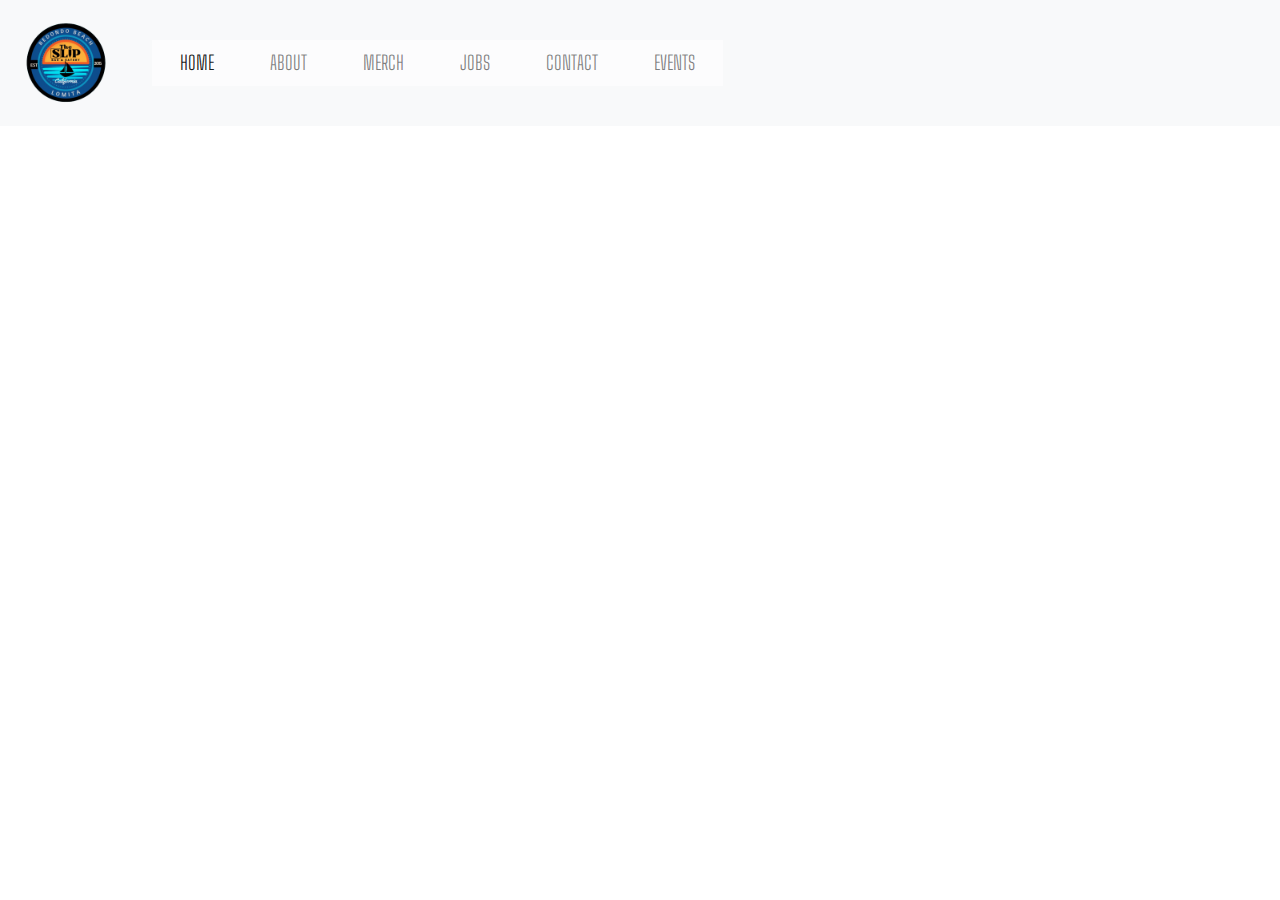
==== commit 0b391ca6: "took out caraosel" ====
--- a/about.html
+++ b/about.html
@@ -78,38 +78,6 @@
           </section>
         </div>
 
-           <div class="carousel-inner">
-        <div class="carousel-item active">
-          <img src="img/sliptredondo-exterior-2.jpeg" class="d-block w-100" alt="food" />
-        </div>
-        <div class="carousel-item">
-          <img src="img/slipredondo-exterior.jpeg" class="d-block w-100" alt="food" />
-        </div>
-       <div class="carousel-item">
-          <img src="img/full2.jpeg" class="d-block w-100" alt="food" />
-        </div>
-      </div>
-      <a
-        class="carousel-control-prev"
-        href="#carouselExampleControls"
-        role="button"
-        data-slide="prev"
-      >
-        <span class="carousel-control-prev-icon" aria-hidden="true"></span>
-        <span class="sr-only">Previous</span>
-      </a>
-      <a
-        class="carousel-control-next"
-        href="#carouselExampleControls"
-        role="button"
-        data-slide="next"
-      >
-        <span class="carousel-control-next-icon" aria-hidden="true"></span>
-        <span class="sr-only">Next</span>
-      </a>
-    </div>
-    </div>
-
     <section class="about-section">
       <article>
         <p>
@@ -149,4 +117,4 @@
         crossorigin="anonymous"></script>
 </body>
 
-</html>+</html>
--- a/css/index.css
+++ b/css/index.css
@@ -68,7 +68,7 @@
   text-decoration: none;
   font-family: "arial narrow", sans-serif;
   text-transform: mixed-case;
-  font-size: .7em;
+  font-size: .5em;
   color: #333; /* Change this to your preferred link color */
   font-weight: bold;
   transition: color 0.3s ease; /* Optional: Smooth color transition on hover */
@@ -111,7 +111,7 @@
 /* Media query for mobile */
 @media screen and (max-width: 576px) {
   .location-link {
-    font-size: 0.8em;
+    font-size: 0.5em;
   }
   .locations-container {
     width: 100%;
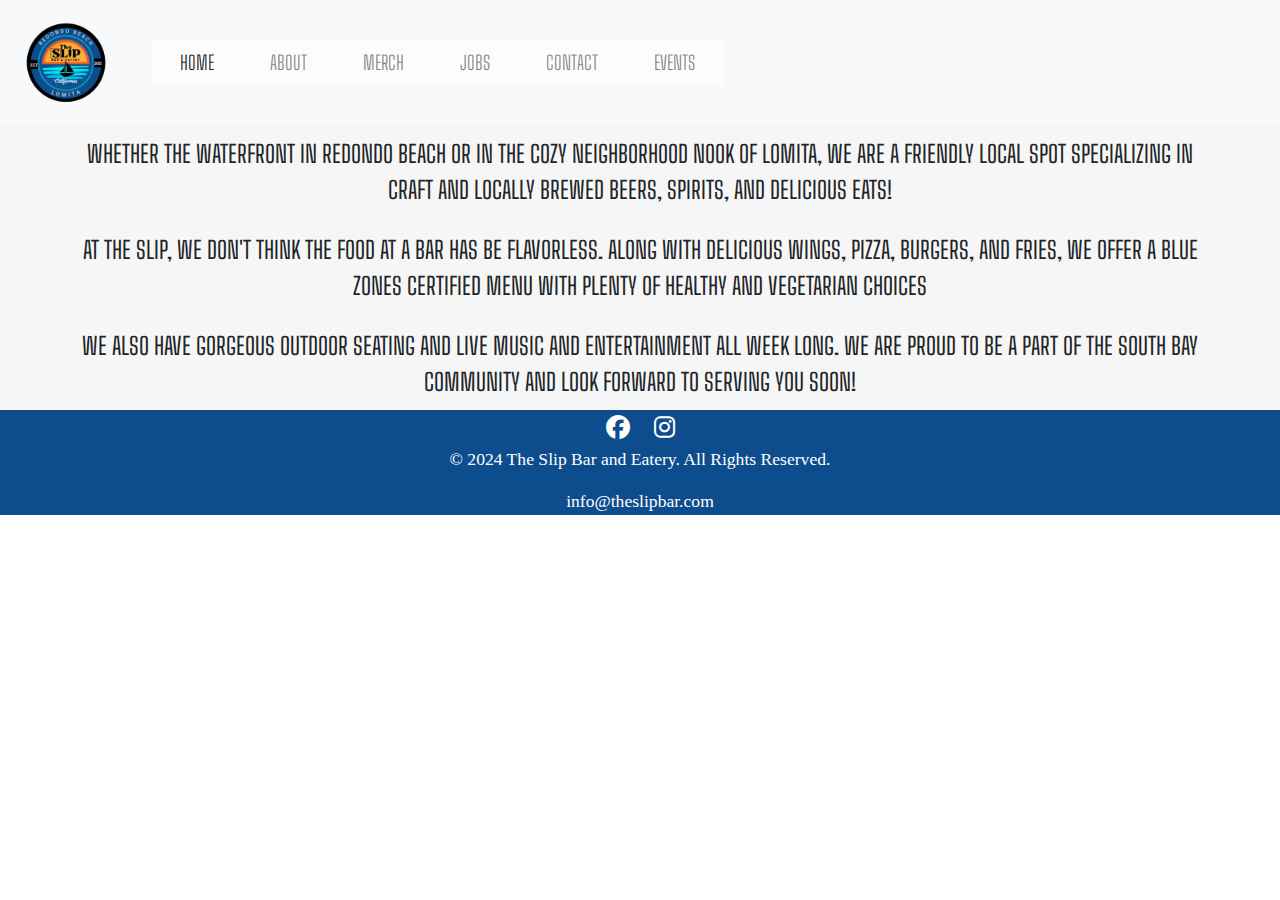
==== commit 7e880dff: "Update about.html" ====
--- a/about.html
+++ b/about.html
@@ -52,31 +52,12 @@
             <div class="nav-links">
                 <!-- Dropdown menu items go here -->
             </div>
-
-
-        <!-- Rest of your HTML content -->
-
-        <script>
+    <script>
             function toggleNav() {
                 const navLinks = document.querySelector('.nav-links');
                 navLinks.classList.toggle('show');
             }
         </script>
-
-
-    <div id="carouselExampleControls" class="carousel slide" data-ride="carousel">
-      <div class="locations-container">
-        <div class="location">
-          <h1> The Slip Bar and Eatery</h1>
-          <a href="./index.html" target="_blank">
-            <div class="location-link" id="directions-btn">
-              <i class="fas fa-map-marker-alt"></i>
-
-              Odiv>
-            </div>
-         
-          </section>
-        </div>
 
     <section class="about-section">
       <article>
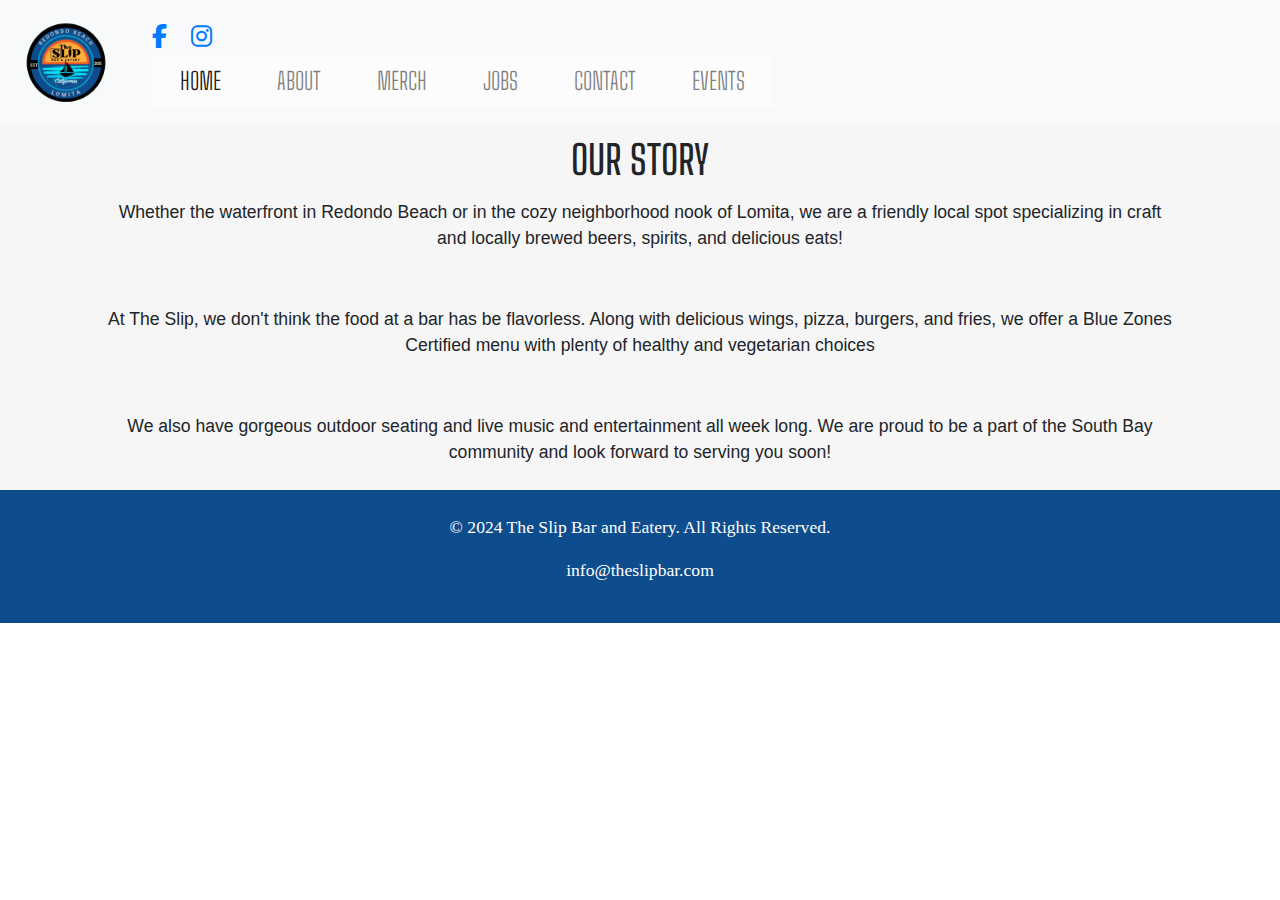
==== commit 5a46c0db: "Basic website V3" ====
--- a/about.html
+++ b/about.html
@@ -21,6 +21,13 @@
         <a class="navbar-brand" href="#">
             <img src="img/slipiglogo.png" alt="The Slip Bar and Eatery" />
             </a>
+            <div class="social-links">
+              <a href="https://www.facebook.com/theslipbar/" target="_blank">
+                  <i class="fa-brands fa-facebook-f"></i>
+              </a>
+              <a href="https://www.instagram.com/theslipbar/" target="_blank">
+                  <i class="fa-brands fa-instagram"></i>
+              </a>
             <button class="navbar-toggler" type="button" data-toggle="collapse" data-target="#navbarNav"
                 aria-controls="navbarNav" aria-expanded="false" aria-label="Toggle navigation">
                 <span class="navbar-toggler-icon"></span>
@@ -61,6 +68,7 @@
 
     <section class="about-section">
       <article>
+        <h1>Our Story</h1>
         <p>
           Whether the waterfront in Redondo Beach or in the cozy neighborhood nook of Lomita, we are a friendly local spot specializing in craft and locally brewed beers, spirits, and delicious eats!</p>
           <br>
@@ -74,16 +82,13 @@
 
 
     <footer class="footer">
-            <div class="social-links">
-                <a href="https://www.facebook.com/theslipbar/" target="_blank">
-                    <i class="fab fa-facebook"></i>
-            </a>
-            <a href="https://www.instagram.com/theslipbar/" target="_blank">
-                <i class="fab fa-instagram"></i>
-            </a>
-        </div>
+      <div class="social-links">
+        <br>
+
         <p>© 2024 The Slip Bar and Eatery. All Rights Reserved.</p>
         <p>info@theslipbar.com</p>
+      </div>
+      <br>
     </footer>
 
     <script src="page.js"></script>
@@ -98,4 +103,4 @@
         crossorigin="anonymous"></script>
 </body>
 
-</html>
+</html>--- a/css/index.css
+++ b/css/index.css
@@ -111,7 +111,7 @@
 /* Media query for mobile */
 @media screen and (max-width: 576px) {
   .location-link {
-    font-size: 0.5em;
+    font-size: 0.39em;
   }
   .locations-container {
     width: 100%;
@@ -119,7 +119,7 @@
     left: 0;
 
 
-    transform: translateY(-150%); /* Adjust for vertical centering */
+    transform: translateY(-153%); /* Adjust for vertical centering */
   }
 }
 
@@ -266,9 +266,8 @@
   text-align: center;
 }
 
-/* Social links */
+
 .social-links a {
-  color: #fff;
   margin: 0 10px;
   font-size: 24px;
   text-decoration: none;
@@ -325,6 +324,7 @@
 /* About and Form section styles */
 .button-section,
 .about-section {
+  width: 100%;
   display: flex;
   flex-direction: column;
   align-items: center;
@@ -344,7 +344,7 @@
 }
 
 
-.about-section p,
+.about-section h2,
 .about-section h3 {
   text-align: center;
   width: 90%;
@@ -354,16 +354,24 @@
   text-transform: uppercase;
 }
 
-h1 {
+h2 {
   text-align: center;
   width: 95%;
   margin: auto;
   font-family: "Big Shoulders Text", cursive;
+  font-size: 1.5em;
+  text-transform: uppercase;
+}
+h1 {
+  text-align: center;
+  width: 95%;
+  margin: auto;
+  font-family: "Big Shoulders Text", cursive;
   font-size: .9em;
   text-transform: uppercase;
 }
 
-
+.about-section p,
 p {
   text-align: center;
   width: 85%;
@@ -454,7 +462,61 @@
   height: auto;
 }
 
+.form-container {
+  font-family: Arial, sans-serif;
+  background-color: none;
+  margin: 0;
+  padding: 0;
+  box-sizing: border-box;
+  display: flex;
+  align-items: center;
+  justify-content: center;
+  }
+
+  .container {
+    width: 80%;
+    background-color: #fff;
+    padding: 20px;
+    border-radius: 8px;
+    box-shadow: 0 0 10px rgba(0, 0, 0, 0.1);
+    box-sizing: border-box;
+  }
+
+  form {
+    display: flex;
+    flex-direction: column;
+  }
+
+  label {
+    margin-bottom: 8px;
+    color: #333;
+  }
+
+  input,
+  select,
+  textarea {
+    padding: 10px;
+    margin-bottom: 16px;
+    border: 1px solid #ccc;
+    border-radius: 4px;
+    box-sizing: border-box;
+  }
+
+  button {
+    background-color: #007bff;
+    color: #fff;
+    padding: 12px;
+    border: none;
+    border-radius: 4px;
+    cursor: pointer;
+  }
+
+  button:hover {
+    background-color: #0056b3;
+  }
+
 .footer {
+  align-items: center;
   font-family: Roboto;
   font-size: 1em;
   color: white; 
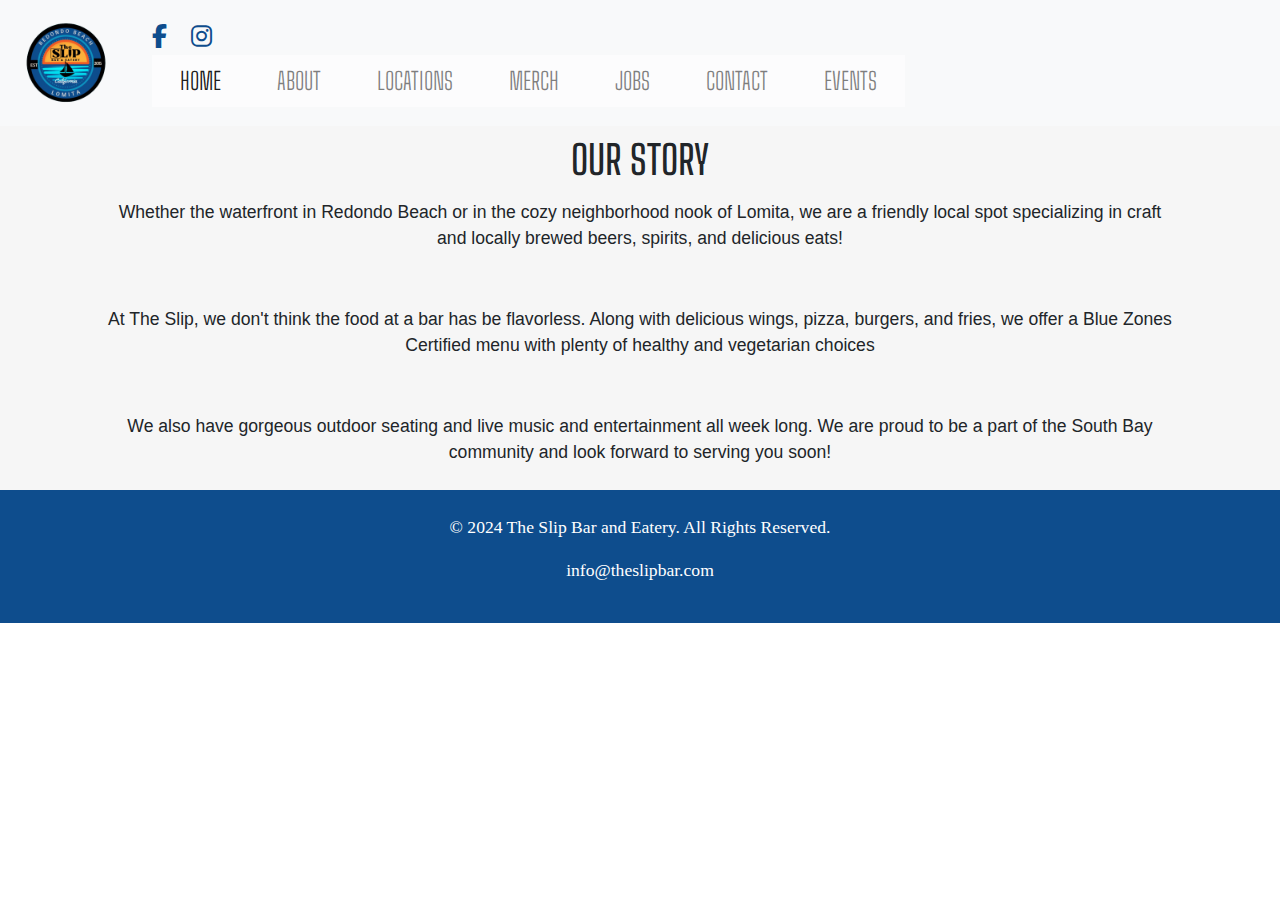
==== commit d9e4773b: "Added locations tab" ====
--- a/about.html
+++ b/about.html
@@ -39,6 +39,9 @@
                     </li>
                     <li class="nav-item">
                         <a class="nav-link" href="about.html">About</a>
+                    </li>
+                    <li class="nav-item">
+                        <a class="nav-link" href="index.html">Locations</a>
                     </li>
                     <li class="nav-item">
                         <a class="nav-link" href="Merch.html">Merch</a>
--- a/css/index.css
+++ b/css/index.css
@@ -268,6 +268,7 @@
 
 
 .social-links a {
+  color: rgba(14, 77, 141, 255);
   margin: 0 10px;
   font-size: 24px;
   text-decoration: none;
@@ -282,6 +283,7 @@
   }
 
   .social-links a {
+    color: rgba(14, 77, 141, 255);
     margin: 5px 0;
   }
 }
@@ -523,7 +525,7 @@
 }
   
 /* Media query for mobile devices */
-@media only screen and (max-width: 767px) {
+@media only screen and (max-width: 576px) {
   .food-menue{
     margin: 10px 0; /* Adjust margin for smaller screens */
   }
@@ -538,4 +540,15 @@
   .menu-container {
     height: auto; /* Adjust height for smaller screens */
   }
+  .form-container {
+    font-family: Arial, sans-serif;
+    background-color: none;
+    margin: 0;
+    padding: 0;
+    box-sizing: border-box;
+    display: flex;
+    flex-direction: column;
+    align-items: center;
+    justify-content: center;
+  }
 }